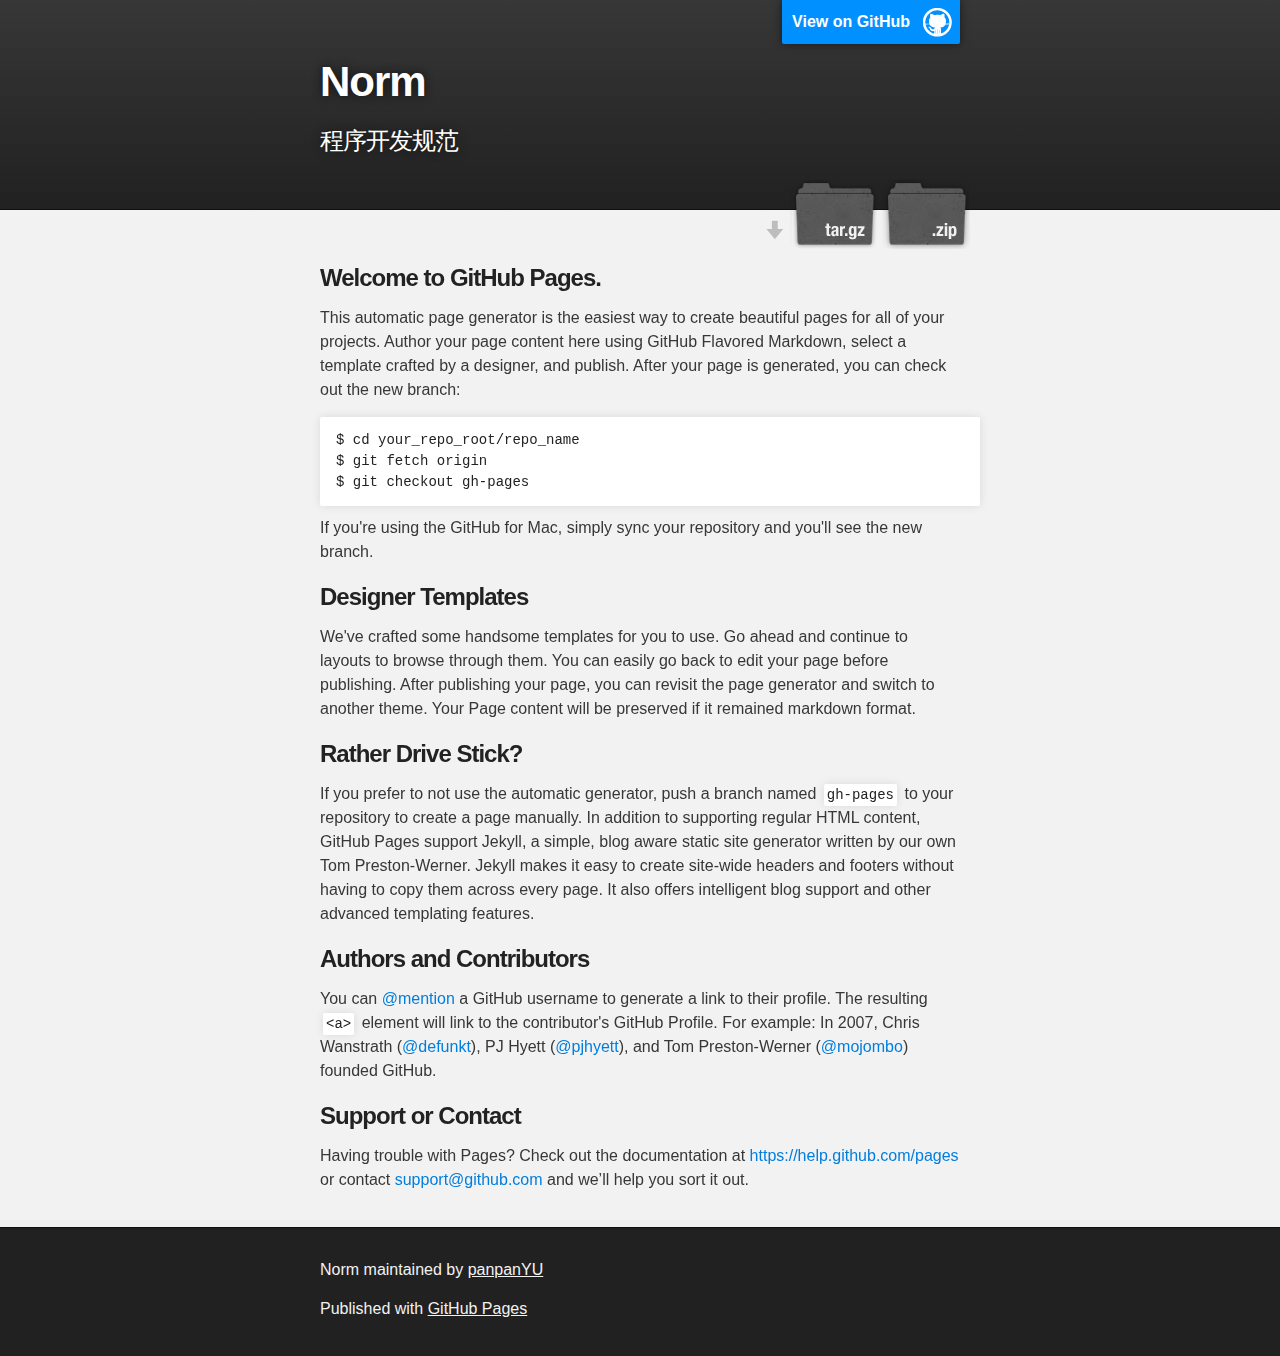
==== index.html @ 4eb8811a "Create gh-pages branch via GitHub" ====
<!DOCTYPE html>
<html>

  <head>
    <meta charset='utf-8'>
    <meta http-equiv="X-UA-Compatible" content="chrome=1">
    <meta name="description" content="Norm : 程序开发规范">

    <link rel="stylesheet" type="text/css" media="screen" href="stylesheets/stylesheet.css">

    <title>Norm</title>
  </head>

  <body>

    <!-- HEADER -->
    <div id="header_wrap" class="outer">
        <header class="inner">
          <a id="forkme_banner" href="https://github.com/panpanYU/norm">View on GitHub</a>

          <h1 id="project_title">Norm</h1>
          <h2 id="project_tagline">程序开发规范</h2>

            <section id="downloads">
              <a class="zip_download_link" href="https://github.com/panpanYU/norm/zipball/master">Download this project as a .zip file</a>
              <a class="tar_download_link" href="https://github.com/panpanYU/norm/tarball/master">Download this project as a tar.gz file</a>
            </section>
        </header>
    </div>

    <!-- MAIN CONTENT -->
    <div id="main_content_wrap" class="outer">
      <section id="main_content" class="inner">
        <h3>
<a id="welcome-to-github-pages" class="anchor" href="#welcome-to-github-pages" aria-hidden="true"><span class="octicon octicon-link"></span></a>Welcome to GitHub Pages.</h3>

<p>This automatic page generator is the easiest way to create beautiful pages for all of your projects. Author your page content here using GitHub Flavored Markdown, select a template crafted by a designer, and publish. After your page is generated, you can check out the new branch:</p>

<pre><code>$ cd your_repo_root/repo_name
$ git fetch origin
$ git checkout gh-pages
</code></pre>

<p>If you're using the GitHub for Mac, simply sync your repository and you'll see the new branch.</p>

<h3>
<a id="designer-templates" class="anchor" href="#designer-templates" aria-hidden="true"><span class="octicon octicon-link"></span></a>Designer Templates</h3>

<p>We've crafted some handsome templates for you to use. Go ahead and continue to layouts to browse through them. You can easily go back to edit your page before publishing. After publishing your page, you can revisit the page generator and switch to another theme. Your Page content will be preserved if it remained markdown format.</p>

<h3>
<a id="rather-drive-stick" class="anchor" href="#rather-drive-stick" aria-hidden="true"><span class="octicon octicon-link"></span></a>Rather Drive Stick?</h3>

<p>If you prefer to not use the automatic generator, push a branch named <code>gh-pages</code> to your repository to create a page manually. In addition to supporting regular HTML content, GitHub Pages support Jekyll, a simple, blog aware static site generator written by our own Tom Preston-Werner. Jekyll makes it easy to create site-wide headers and footers without having to copy them across every page. It also offers intelligent blog support and other advanced templating features.</p>

<h3>
<a id="authors-and-contributors" class="anchor" href="#authors-and-contributors" aria-hidden="true"><span class="octicon octicon-link"></span></a>Authors and Contributors</h3>

<p>You can <a href="https://github.com/blog/821" class="user-mention">@mention</a> a GitHub username to generate a link to their profile. The resulting <code>&lt;a&gt;</code> element will link to the contributor's GitHub Profile. For example: In 2007, Chris Wanstrath (<a href="https://github.com/defunkt" class="user-mention">@defunkt</a>), PJ Hyett (<a href="https://github.com/pjhyett" class="user-mention">@pjhyett</a>), and Tom Preston-Werner (<a href="https://github.com/mojombo" class="user-mention">@mojombo</a>) founded GitHub.</p>

<h3>
<a id="support-or-contact" class="anchor" href="#support-or-contact" aria-hidden="true"><span class="octicon octicon-link"></span></a>Support or Contact</h3>

<p>Having trouble with Pages? Check out the documentation at <a href="https://help.github.com/pages">https://help.github.com/pages</a> or contact <a href="mailto:support@github.com">support@github.com</a> and we’ll help you sort it out.</p>
      </section>
    </div>

    <!-- FOOTER  -->
    <div id="footer_wrap" class="outer">
      <footer class="inner">
        <p class="copyright">Norm maintained by <a href="https://github.com/panpanYU">panpanYU</a></p>
        <p>Published with <a href="https://pages.github.com">GitHub Pages</a></p>
      </footer>
    </div>

    

  </body>
</html>
---- stylesheets/stylesheet.css ----
/*******************************************************************************
Slate Theme for GitHub Pages
by Jason Costello, @jsncostello
*******************************************************************************/

@import url(github-light.css);

/*******************************************************************************
MeyerWeb Reset
*******************************************************************************/

html, body, div, span, applet, object, iframe,
h1, h2, h3, h4, h5, h6, p, blockquote, pre,
a, abbr, acronym, address, big, cite, code,
del, dfn, em, img, ins, kbd, q, s, samp,
small, strike, strong, sub, sup, tt, var,
b, u, i, center,
dl, dt, dd, ol, ul, li,
fieldset, form, label, legend,
table, caption, tbody, tfoot, thead, tr, th, td,
article, aside, canvas, details, embed,
figure, figcaption, footer, header, hgroup,
menu, nav, output, ruby, section, summary,
time, mark, audio, video {
  margin: 0;
  padding: 0;
  border: 0;
  font: inherit;
  vertical-align: baseline;
}

/* HTML5 display-role reset for older browsers */
article, aside, details, figcaption, figure,
footer, header, hgroup, menu, nav, section {
  display: block;
}

ol, ul {
  list-style: none;
}

table {
  border-collapse: collapse;
  border-spacing: 0;
}

/*******************************************************************************
Theme Styles
*******************************************************************************/

body {
  box-sizing: border-box;
  color:#373737;
  background: #212121;
  font-size: 16px;
  font-family: 'Myriad Pro', Calibri, Helvetica, Arial, sans-serif;
  line-height: 1.5;
  -webkit-font-smoothing: antialiased;
}

h1, h2, h3, h4, h5, h6 {
  margin: 10px 0;
  font-weight: 700;
  color:#222222;
  font-family: 'Lucida Grande', 'Calibri', Helvetica, Arial, sans-serif;
  letter-spacing: -1px;
}

h1 {
  font-size: 36px;
  font-weight: 700;
}

h2 {
  padding-bottom: 10px;
  font-size: 32px;
  background: url('../images/bg_hr.png') repeat-x bottom;
}

h3 {
  font-size: 24px;
}

h4 {
  font-size: 21px;
}

h5 {
  font-size: 18px;
}

h6 {
  font-size: 16px;
}

p {
  margin: 10px 0 15px 0;
}

footer p {
  color: #f2f2f2;
}

a {
  text-decoration: none;
  color: #007edf;
  text-shadow: none;

  transition: color 0.5s ease;
  transition: text-shadow 0.5s ease;
  -webkit-transition: color 0.5s ease;
  -webkit-transition: text-shadow 0.5s ease;
  -moz-transition: color 0.5s ease;
  -moz-transition: text-shadow 0.5s ease;
  -o-transition: color 0.5s ease;
  -o-transition: text-shadow 0.5s ease;
  -ms-transition: color 0.5s ease;
  -ms-transition: text-shadow 0.5s ease;
}

a:hover, a:focus {text-decoration: underline;}

footer a {
  color: #F2F2F2;
  text-decoration: underline;
}

em {
  font-style: italic;
}

strong {
  font-weight: bold;
}

img {
  position: relative;
  margin: 0 auto;
  max-width: 739px;
  padding: 5px;
  margin: 10px 0 10px 0;
  border: 1px solid #ebebeb;

  box-shadow: 0 0 5px #ebebeb;
  -webkit-box-shadow: 0 0 5px #ebebeb;
  -moz-box-shadow: 0 0 5px #ebebeb;
  -o-box-shadow: 0 0 5px #ebebeb;
  -ms-box-shadow: 0 0 5px #ebebeb;
}

p img {
  display: inline;
  margin: 0;
  padding: 0;
  vertical-align: middle;
  text-align: center;
  border: none;
}

pre, code {
  width: 100%;
  color: #222;
  background-color: #fff;

  font-family: Monaco, "Bitstream Vera Sans Mono", "Lucida Console", Terminal, monospace;
  font-size: 14px;

  border-radius: 2px;
  -moz-border-radius: 2px;
  -webkit-border-radius: 2px;
}

pre {
  width: 100%;
  padding: 10px;
  box-shadow: 0 0 10px rgba(0,0,0,.1);
  overflow: auto;
}

code {
  padding: 3px;
  margin: 0 3px;
  box-shadow: 0 0 10px rgba(0,0,0,.1);
}

pre code {
  display: block;
  box-shadow: none;
}

blockquote {
  color: #666;
  margin-bottom: 20px;
  padding: 0 0 0 20px;
  border-left: 3px solid #bbb;
}


ul, ol, dl {
  margin-bottom: 15px
}

ul {
  list-style-position: inside;
  list-style: disc;
  padding-left: 20px;
}

ol {
  list-style-position: inside;
  list-style: decimal;
  padding-left: 20px;
}

dl dt {
  font-weight: bold;
}

dl dd {
  padding-left: 20px;
  font-style: italic;
}

dl p {
  padding-left: 20px;
  font-style: italic;
}

hr {
  height: 1px;
  margin-bottom: 5px;
  border: none;
  background: url('../images/bg_hr.png') repeat-x center;
}

table {
  border: 1px solid #373737;
  margin-bottom: 20px;
  text-align: left;
 }

th {
  font-family: 'Lucida Grande', 'Helvetica Neue', Helvetica, Arial, sans-serif;
  padding: 10px;
  background: #373737;
  color: #fff;
 }

td {
  padding: 10px;
  border: 1px solid #373737;
 }

form {
  background: #f2f2f2;
  padding: 20px;
}

/*******************************************************************************
Full-Width Styles
*******************************************************************************/

.outer {
  width: 100%;
}

.inner {
  position: relative;
  max-width: 640px;
  padding: 20px 10px;
  margin: 0 auto;
}

#forkme_banner {
  display: block;
  position: absolute;
  top:0;
  right: 10px;
  z-index: 10;
  padding: 10px 50px 10px 10px;
  color: #fff;
  background: url('../images/blacktocat.png') #0090ff no-repeat 95% 50%;
  font-weight: 700;
  box-shadow: 0 0 10px rgba(0,0,0,.5);
  border-bottom-left-radius: 2px;
  border-bottom-right-radius: 2px;
}

#header_wrap {
  background: #212121;
  background: -moz-linear-gradient(top, #373737, #212121);
  background: -webkit-linear-gradient(top, #373737, #212121);
  background: -ms-linear-gradient(top, #373737, #212121);
  background: -o-linear-gradient(top, #373737, #212121);
  background: linear-gradient(top, #373737, #212121);
}

#header_wrap .inner {
  padding: 50px 10px 30px 10px;
}

#project_title {
  margin: 0;
  color: #fff;
  font-size: 42px;
  font-weight: 700;
  text-shadow: #111 0px 0px 10px;
}

#project_tagline {
  color: #fff;
  font-size: 24px;
  font-weight: 300;
  background: none;
  text-shadow: #111 0px 0px 10px;
}

#downloads {
  position: absolute;
  width: 210px;
  z-index: 10;
  bottom: -40px;
  right: 0;
  height: 70px;
  background: url('../images/icon_download.png') no-repeat 0% 90%;
}

.zip_download_link {
  display: block;
  float: right;
  width: 90px;
  height:70px;
  text-indent: -5000px;
  overflow: hidden;
  background: url(../images/sprite_download.png) no-repeat bottom left;
}

.tar_download_link {
  display: block;
  float: right;
  width: 90px;
  height:70px;
  text-indent: -5000px;
  overflow: hidden;
  background: url(../images/sprite_download.png) no-repeat bottom right;
  margin-left: 10px;
}

.zip_download_link:hover {
  background: url(../images/sprite_download.png) no-repeat top left;
}

.tar_download_link:hover {
  background: url(../images/sprite_download.png) no-repeat top right;
}

#main_content_wrap {
  background: #f2f2f2;
  border-top: 1px solid #111;
  border-bottom: 1px solid #111;
}

#main_content {
  padding-top: 40px;
}

#footer_wrap {
  background: #212121;
}



/*******************************************************************************
Small Device Styles
*******************************************************************************/

@media screen and (max-width: 480px) {
  body {
    font-size:14px;
  }

  #downloads {
    display: none;
  }

  .inner {
    min-width: 320px;
    max-width: 480px;
  }

  #project_title {
  font-size: 32px;
  }

  h1 {
    font-size: 28px;
  }

  h2 {
    font-size: 24px;
  }

  h3 {
    font-size: 21px;
  }

  h4 {
    font-size: 18px;
  }

  h5 {
    font-size: 14px;
  }

  h6 {
    font-size: 12px;
  }

  code, pre {
    min-width: 320px;
    max-width: 480px;
    font-size: 11px;
  }

}
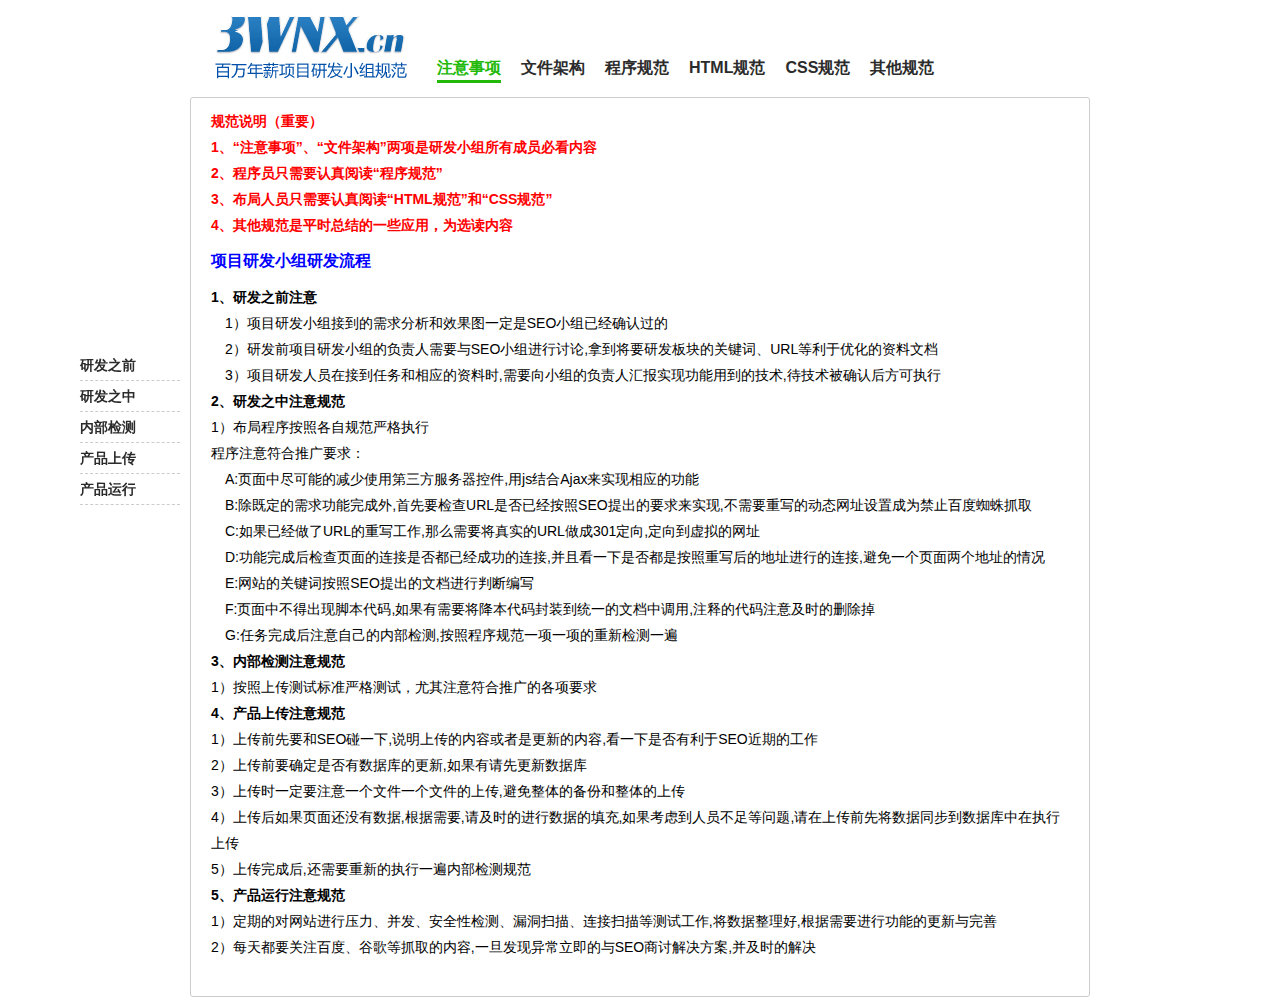
==== commit 8cd48831: "update" ====
--- a/index.html
+++ b/index.html
@@ -1,79 +1,71 @@
-<!DOCTYPE html>
-<html>
-
-  <head>
-    <meta charset='utf-8'>
-    <meta http-equiv="X-UA-Compatible" content="chrome=1">
-    <meta name="description" content="Norm : 程序开发规范">
-
-    <link rel="stylesheet" type="text/css" media="screen" href="stylesheets/stylesheet.css">
-
-    <title>Norm</title>
-  </head>
-
-  <body>
-
-    <!-- HEADER -->
-    <div id="header_wrap" class="outer">
-        <header class="inner">
-          <a id="forkme_banner" href="https://github.com/panpanYU/norm">View on GitHub</a>
-
-          <h1 id="project_title">Norm</h1>
-          <h2 id="project_tagline">程序开发规范</h2>
-
-            <section id="downloads">
-              <a class="zip_download_link" href="https://github.com/panpanYU/norm/zipball/master">Download this project as a .zip file</a>
-              <a class="tar_download_link" href="https://github.com/panpanYU/norm/tarball/master">Download this project as a tar.gz file</a>
-            </section>
-        </header>
-    </div>
-
-    <!-- MAIN CONTENT -->
-    <div id="main_content_wrap" class="outer">
-      <section id="main_content" class="inner">
-        <h3>
-<a id="welcome-to-github-pages" class="anchor" href="#welcome-to-github-pages" aria-hidden="true"><span class="octicon octicon-link"></span></a>Welcome to GitHub Pages.</h3>
-
-<p>This automatic page generator is the easiest way to create beautiful pages for all of your projects. Author your page content here using GitHub Flavored Markdown, select a template crafted by a designer, and publish. After your page is generated, you can check out the new branch:</p>
-
-<pre><code>$ cd your_repo_root/repo_name
-$ git fetch origin
-$ git checkout gh-pages
-</code></pre>
-
-<p>If you're using the GitHub for Mac, simply sync your repository and you'll see the new branch.</p>
-
-<h3>
-<a id="designer-templates" class="anchor" href="#designer-templates" aria-hidden="true"><span class="octicon octicon-link"></span></a>Designer Templates</h3>
-
-<p>We've crafted some handsome templates for you to use. Go ahead and continue to layouts to browse through them. You can easily go back to edit your page before publishing. After publishing your page, you can revisit the page generator and switch to another theme. Your Page content will be preserved if it remained markdown format.</p>
-
-<h3>
-<a id="rather-drive-stick" class="anchor" href="#rather-drive-stick" aria-hidden="true"><span class="octicon octicon-link"></span></a>Rather Drive Stick?</h3>
-
-<p>If you prefer to not use the automatic generator, push a branch named <code>gh-pages</code> to your repository to create a page manually. In addition to supporting regular HTML content, GitHub Pages support Jekyll, a simple, blog aware static site generator written by our own Tom Preston-Werner. Jekyll makes it easy to create site-wide headers and footers without having to copy them across every page. It also offers intelligent blog support and other advanced templating features.</p>
-
-<h3>
-<a id="authors-and-contributors" class="anchor" href="#authors-and-contributors" aria-hidden="true"><span class="octicon octicon-link"></span></a>Authors and Contributors</h3>
-
-<p>You can <a href="https://github.com/blog/821" class="user-mention">@mention</a> a GitHub username to generate a link to their profile. The resulting <code>&lt;a&gt;</code> element will link to the contributor's GitHub Profile. For example: In 2007, Chris Wanstrath (<a href="https://github.com/defunkt" class="user-mention">@defunkt</a>), PJ Hyett (<a href="https://github.com/pjhyett" class="user-mention">@pjhyett</a>), and Tom Preston-Werner (<a href="https://github.com/mojombo" class="user-mention">@mojombo</a>) founded GitHub.</p>
-
-<h3>
-<a id="support-or-contact" class="anchor" href="#support-or-contact" aria-hidden="true"><span class="octicon octicon-link"></span></a>Support or Contact</h3>
-
-<p>Having trouble with Pages? Check out the documentation at <a href="https://help.github.com/pages">https://help.github.com/pages</a> or contact <a href="mailto:support@github.com">support@github.com</a> and we’ll help you sort it out.</p>
-      </section>
-    </div>
-
-    <!-- FOOTER  -->
-    <div id="footer_wrap" class="outer">
-      <footer class="inner">
-        <p class="copyright">Norm maintained by <a href="https://github.com/panpanYU">panpanYU</a></p>
-        <p>Published with <a href="https://pages.github.com">GitHub Pages</a></p>
-      </footer>
-    </div>
-
-    
-
-  </body>
-</html>
+<!DOCTYPE html PUBLIC "-//W3C//DTD XHTML 1.0 Transitional//EN" "http://www.w3.org/TR/xhtml1/DTD/xhtml1-transitional.dtd">
+<html xmlns="http://www.w3.org/1999/xhtml">
+<head>
+<meta http-equiv="Content-Type" content="text/html; charset=gb2312" />
+<title>�ļ��ܹ�</title>
+<link rel="stylesheet" type="text/css" href="css/base.css">
+</head>
+
+<body>
+<div class="wraper">
+	<!--top-->
+	<div class="top">
+		<h1><img src="images/i_logo.gif" alt="������н"></h1>
+		<ul>
+		    <li><a href="index.html" class="current1">ע������</a></li>
+			<li><a href="guifan/wenjian.html">�ļ��ܹ�</a></li>
+			<li><a href="guifan/chengxu.html">����淶</a></li>
+			<li><a href="guifan/HTMl.html">HTML�淶</a></li>
+			<li><a href="guifan/CSS.html">CSS�淶</a></li>
+			<li><a href="guifan/qita.html">�����淶</a></li>
+		</ul>
+	</div>
+	<!--cont-->
+	<div class="main">
+	<b class="red">�淶˵������Ҫ��<br />
+	1����ע����������ļ��ܹ����������з�С�����г�Ա�ؿ�����<br />
+	2������Աֻ��Ҫ�����Ķ�������淶��<br />
+	3��������Աֻ��Ҫ�����Ķ���HTML�淶���͡�CSS�淶��<br />
+	4�������淶��ƽʱ�ܽ��һЩӦ�ã�Ϊѡ������</b>
+	<h2>��Ŀ�з�С���з�����</h2>
+	<b id="a1">1���з�֮ǰע��</b><br />
+��1����Ŀ�з�С��ӵ������������Ч��ͼһ����SEOС���Ѿ�ȷ�Ϲ���<br />
+��2���з�ǰ��Ŀ�з�С��ĸ�������Ҫ��SEOС���������,�õ���Ҫ�з����Ĺؼ��ʡ�URL�������Ż��������ĵ�<br />
+��3����Ŀ�з���Ա�ڽӵ��������Ӧ������ʱ,��Ҫ��С��ĸ����˻㱨ʵ�ֹ����õ��ļ���,��������ȷ�Ϻ󷽿�ִ��<br />
+<b id="a2">2���з�֮��ע��淶</b><br />
+	1�����ֳ����ո��Թ淶�ϸ�ִ��<br />
+	����ע������ƹ�Ҫ��<br />
+��A:ҳ���о����ܵļ���ʹ�õ������������ؼ�,��js���Ajax��ʵ����Ӧ�Ĺ���<br />
+��B:���ȶ��������������,����Ҫ���URL�Ƿ��Ѿ�����SEO�����Ҫ����ʵ��,����Ҫ��д�Ķ�̬��ַ���ó�Ϊ��ֹ�ٶ�֩��ץȡ<br />
+��C:����Ѿ�����URL����д����,��ô��Ҫ����ʵ��URL����301����,�����������ַ<br />
+��D:������ɺ���ҳ��������Ƿ��Ѿ��ɹ�������,���ҿ�һ���Ƿ��ǰ�����д��ĵ�ַ���е�����,����һ��ҳ��������ַ�����<br />
+��E:��վ�Ĺؼ��ʰ���SEO������ĵ������жϱ�д<br />
+��F:ҳ���в��ó��ֽű�����,�������Ҫ�����������װ��ͳһ���ĵ��е���,ע�͵Ĵ���ע�⼰ʱ��ɾ����<br />
+��G:������ɺ�ע���Լ����ڲ����,���ճ���淶һ��һ������¼��һ��<br />
+<b id="a3">3���ڲ����ע��淶</b><br />
+1�������ϴ����Ա�׼�ϸ���ԣ�����ע������ƹ�ĸ���Ҫ��<br />
+<b id="a4">4����Ʒ�ϴ�ע��淶</b><br />
+1���ϴ�ǰ��Ҫ��SEO��һ��,˵���ϴ������ݻ����Ǹ��µ�����,��һ���Ƿ�������SEO���ڵĹ���<br />
+2���ϴ�ǰҪȷ���Ƿ������ݿ�ĸ���,��������ȸ������ݿ�<br />
+3���ϴ�ʱһ��Ҫע��һ���ļ�һ���ļ����ϴ�,��������ı��ݺ�������ϴ�<br />
+4���ϴ������ҳ�滹û������,������Ҫ,�뼰ʱ�Ľ������ݵ����,������ǵ���Ա���������,�����ϴ�ǰ�Ƚ�����ͬ�������ݿ�����ִ���ϴ�<br />
+5���ϴ���ɺ�,����Ҫ���µ�ִ��һ���ڲ����淶<br />
+<b id="a5">5����Ʒ����ע��淶</b><br />
+1�����ڵĶ���վ����ѹ������������ȫ�Լ�⡢©��ɨ�衢����ɨ��Ȳ��Թ���,������������,������Ҫ���й��ܵĸ���������<br />
+2��ÿ�춼Ҫ��ע�ٶȡ��ȸ��ץȡ������,һ�������쳣��������SEO���ֽ������,����ʱ�Ľ��<br /><br />
+
+	</div>
+	
+	<!--right-->
+	<div class="r_nav">
+		<ul>
+		    <li><a href="#a1">�з�֮ǰ</a></li>
+		    <li><a href="#a2">�з�֮��</a></li>
+			<li><a href="#a3">�ڲ����</a></li>
+		    <li><a href="#a4">��Ʒ�ϴ�</a></li>
+			<li><a href="#a5">��Ʒ����</a></li>
+		</ul>
+	</div>
+</div>
+</body>
+</html>
--- a/css/base.css
+++ b/css/base.css
@@ -0,0 +1,36 @@
+body,div,p,h1,h2,h3,h4,h5,h6,ul,li,input,span,b,em,strong,a,dl,dt,dd{ padding:0; margin:0;}
+body{ font-size:14px; font-family:Verdana,Helvetica,Arial,sans-serif;}
+ul,li{ list-style:none;}
+a{ text-decoration:none;}
+a:hover{ text-decoration:underline;}
+.fl{ float:left}
+.fr{ float:right}
+.fs14{ font-size:14px;}
+.colc00{ color:#C00;}
+.lan{ color:blue;}
+.red{ color:Red;}
+.hui{ color:#707070;}
+.hui1{ color:#999;}
+.fwb{ font-weight:bold}
+.wraper{ width:900px; margin:0 auto;}
+.top{ width:930px; height:87px;}
+.top h1{ height:86px;  float:left;}
+.top ul{ float:left; margin-top:56px; display:inline;}
+.top ul li{ float:left; height:24px; line-height:24px; margin:0 10px; display:inline; font-weight:bold; font-size:16px;}
+.top ul li a{ color:#2b2b2b; display:block;}
+.top ul li a:hover,.top ul li a.current{ color:#1e51a2; border-bottom:3px solid #1e51a2; text-decoration:none;}
+.top ul li a.current1{ color:#22b909; border-bottom:3px solid #22b909; text-decoration:none;}
+.top ul li a.current2{ color:#d0000f; border-bottom:3px solid #d0000f; text-decoration:none;}
+.top ul li a.current3{ color:#e35f0f; border-bottom:3px solid #e35f0f; text-decoration:none;}
+.main{ border:1px solid #ccc; border-radius: 3px 3px 3px 3px; line-height:26px; padding:10px 20px; margin:10px 0; }
+.main b{ font-size:14px}
+.main h2{ font-size:16px; margin:10px 0; color:blue;}
+.r_nav{ font-size:14px; position:fixed; z-index:9999;text-align:left; top:50%; right:50%; margin-right:460px; margin-top:-100px;
+_position:absolute;/*IE6*/_margin-top:0px;
+_top:expression(eval(document.compatMode &&
+document.compatMode=='CSS1Compat') ?
+documentElement.scrollTop + (document.documentElement.clientHeight-this.offsetHeight)/2 :/*IE6*/
+document.body.scrollTop + (document.body.clientHeight - this.clientHeight)/2);/*IE5 IE5.5*/}
+.r_nav ul li{ width:100px; line-height:30px; border-bottom:1px dashed #ccc; font-weight:bold}
+.r_nav ul li a{ color:#2b2b2b;}
+.r_nav ul li a:hover{ color:#2b2b2b; background:#f5f5f5; display:block}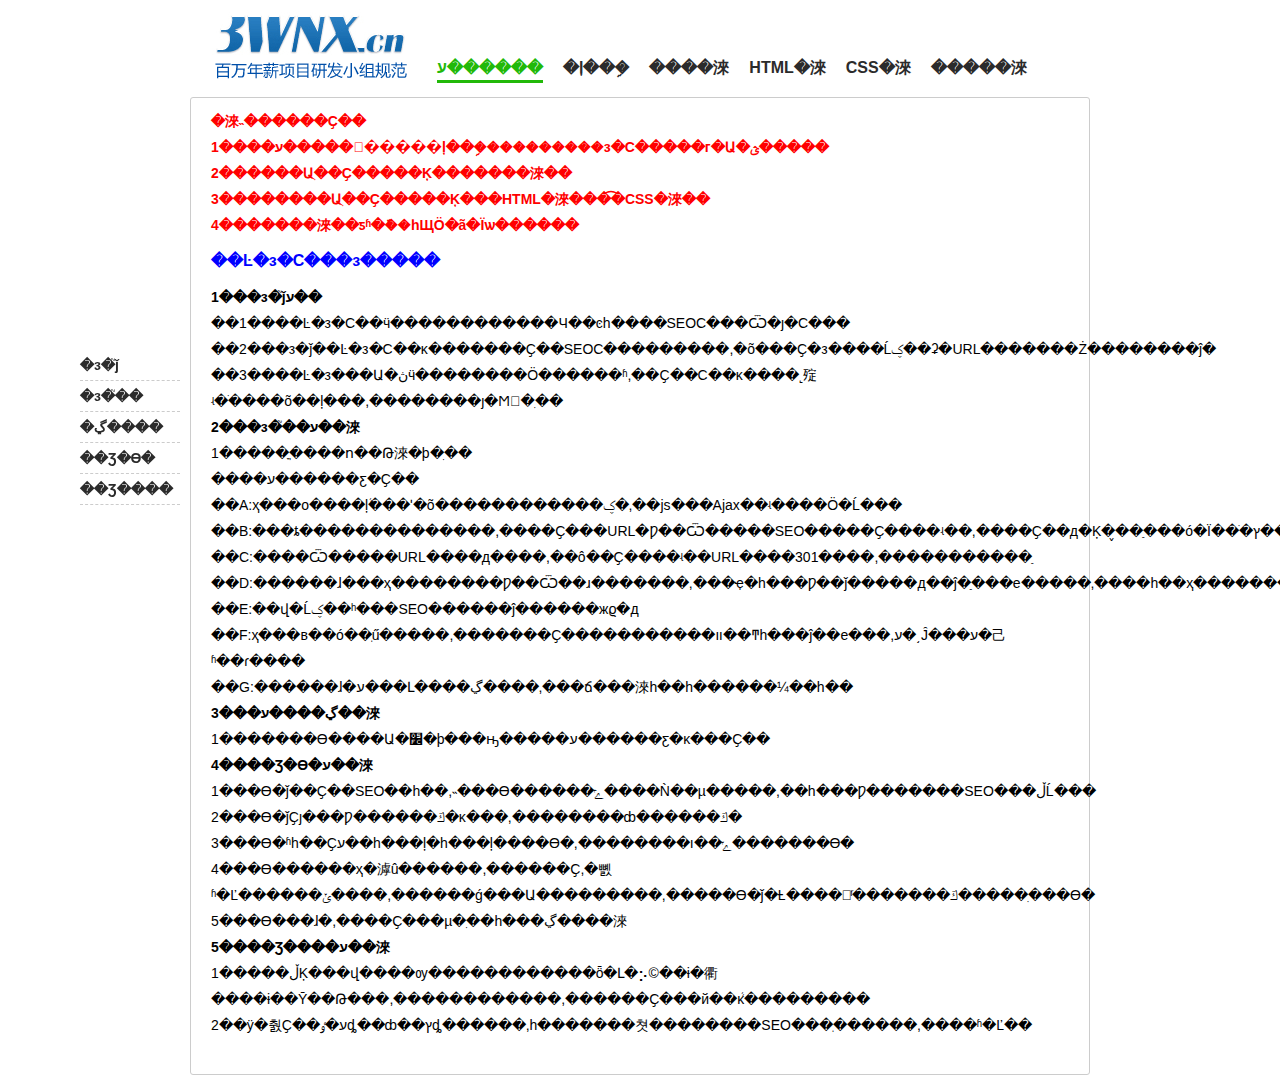
==== commit a7fb3da5: "genggai" ====
--- a/index.html
+++ b/index.html
@@ -1,7 +1,7 @@
 <!DOCTYPE html PUBLIC "-//W3C//DTD XHTML 1.0 Transitional//EN" "http://www.w3.org/TR/xhtml1/DTD/xhtml1-transitional.dtd">
 <html xmlns="http://www.w3.org/1999/xhtml">
 <head>
-<meta http-equiv="Content-Type" content="text/html; charset=gb2312" />
+<meta http-equiv="Content-Type" content="text/html; charset=utf-8" />
 <title>�ļ��ܹ�</title>
 <link rel="stylesheet" type="text/css" href="css/base.css">
 </head>
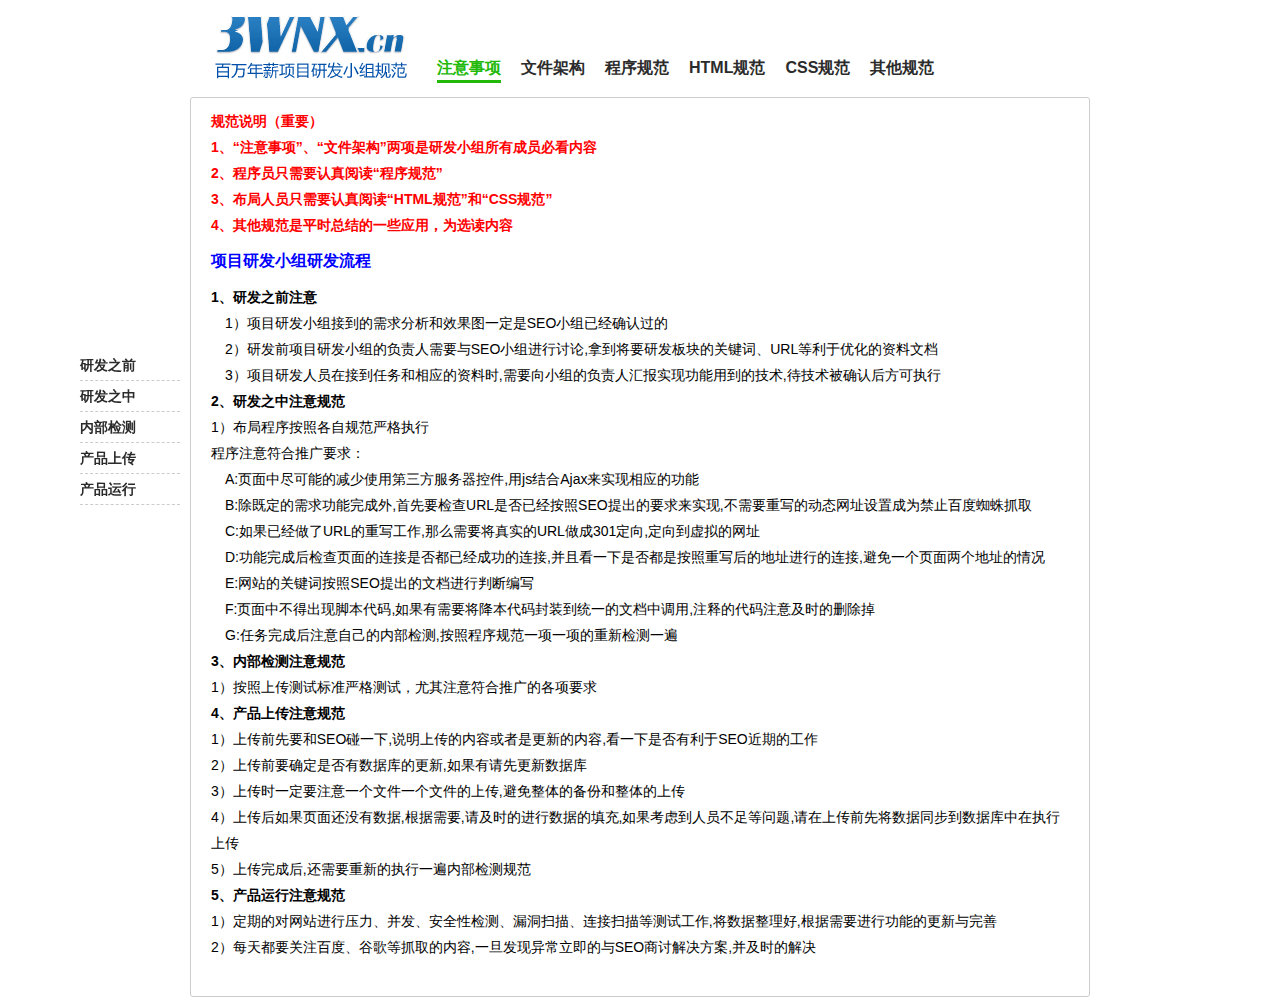
==== commit 0fb027d2: "1" ====
--- a/index.html
+++ b/index.html
@@ -1,7 +1,7 @@
 <!DOCTYPE html PUBLIC "-//W3C//DTD XHTML 1.0 Transitional//EN" "http://www.w3.org/TR/xhtml1/DTD/xhtml1-transitional.dtd">
 <html xmlns="http://www.w3.org/1999/xhtml">
 <head>
-<meta http-equiv="Content-Type" content="text/html; charset=utf-8" />
+<meta http-equiv="Content-Type" content="text/html; charset=gb2312" />
 <title>�ļ��ܹ�</title>
 <link rel="stylesheet" type="text/css" href="css/base.css">
 </head>
